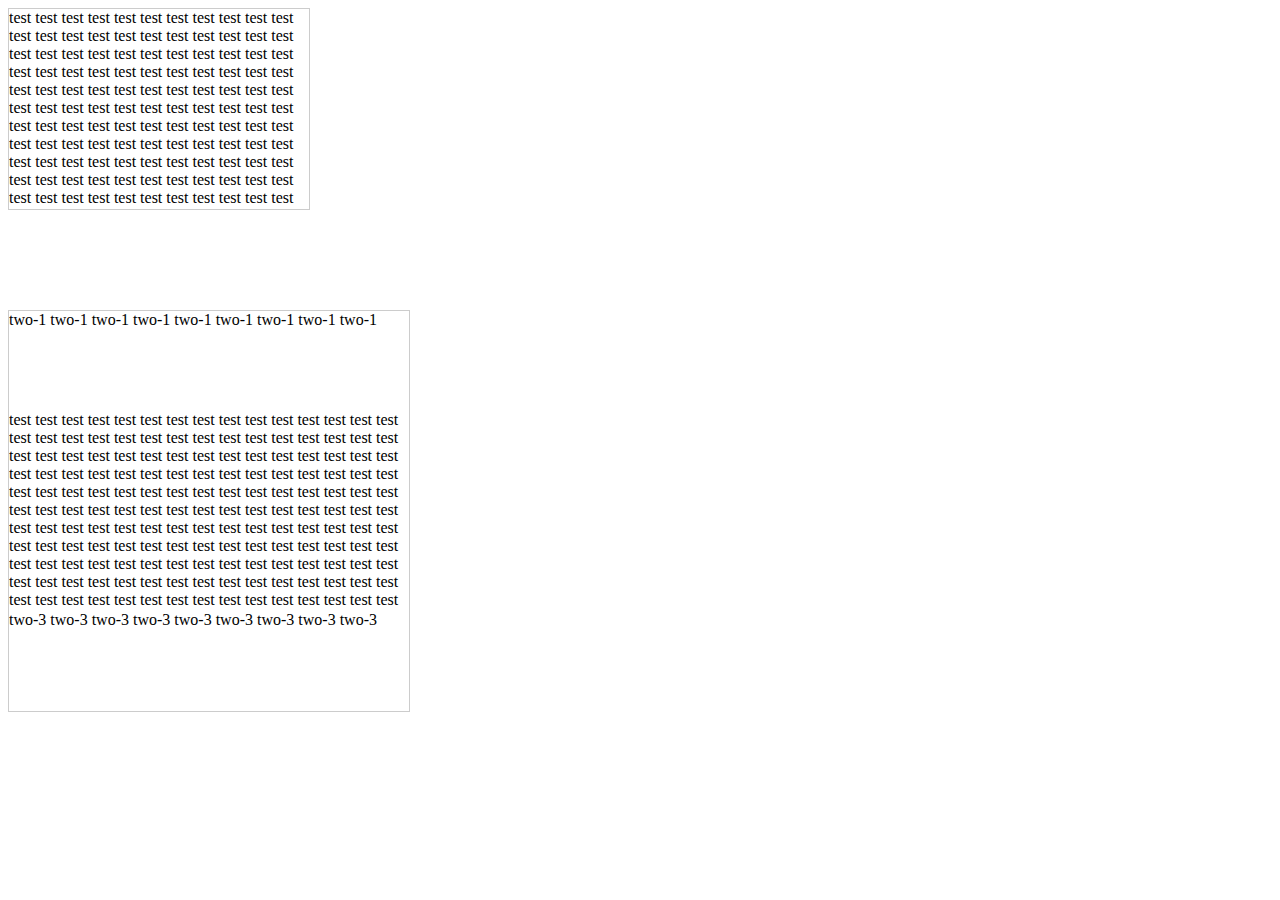
==== index.html @ 9f60fb84 "scrollBar" ====
<!DOCTYPE html>
<!--
To change this license header, choose License Headers in Project Properties.
To change this template file, choose Tools | Templates
and open the template in the editor.
-->
<html>
    <head>
        <title>TODO supply a title</title>
        <meta charset="UTF-8">
        <meta name="viewport" content="width=device-width, initial-scale=1.0"> 
        <style>
            #one-all
            {
                position: relative;        
                top:0px;
                left:0px;
                width:300px;
                height:200px;
                                border: 1px solid #ccc;
            }
            #one
            {

                width:100%;
                position: relative;  
                overflow: hidden;
            }
            
            #two-all
            {
                position: relative;  
                top:100px;
                width:400px;
                height:400px;
                border: 1px solid #ccc; 
                overflow: hidden;
            }
             #two-1
             {
                 width:100%;
                 height:100px;
             }
             #two-2
             {
                 width:100%;
                 height:200px;
             }
             #two-con
             {
                 position: relative;  
                 width:100%;
             }
              #two-3
             {
                 width:100%;
                 height:100px;
             }
        </style> 
    </head>
   
    <body>
        
        
        
        <div id="one-all">
            <div id="one">
                test test test test test test test test test test test test test test test test test test test test test test test test test test test test test test test test test test test test 
                test test test test test test test test test test test test test test test test test test test test test test test test test test test test test test test test test test test test 
                test test test test test test test test test test test test test test test test test test test test test test test test test test test test test test test test test test test test 
                test test test test test test test test test test test test test test test test test test test test test test test test test test test test test test test test test test test test 
                test test test test test test test test test test test test test test test test test test test test test test test test test test test test test test test test test test test test 
                test test test test test test test test test test test test test test test test test test test test test test test test test test test test test test test test test test test test
                test test test test test test test test test test test test test test test test test test test test test test test test test test test test test test test test test test test test 
                test test test test test test test test test test test test test test test test test test test test test test test test test test test test test test test test test test test test 
                test test test test test test test test test test test test test test test test test test test test test test test test test test test test test test test test test test test test 
                test test test test test test test test test test test test test test test test test test test test test test test test test test test test test test test test test test test test 
                test test test test test test test test test test test test test test test test test test test test test test test test test test test test test test test test test test test test 
                test test test test test test test test test test test test test test test test test test test test test test test test test test test test test test test test test test test test
                test test test test test test test test test test test test test test test test test test test test test test test test test test test test test test test test test test test test 
                test test test test test test test test test test test test test test test test test test test test test test test test test test test test test test test test test test test test 
                test test test test test test test test test test test test test test test test test test test test test test test test test test test test test test test test test test test test 
                test test test test test test test test test test test test test test test test test test test test test test test test test test test test test test test test test test test test 
                test test test test test test test test test test test test test test test test test test test test test test test test test test test test test test test test test test test test 
                test test test test test test test test test test test test test test test test test test test test test test test test test test test test test test test test test test test test
            </div>
        </div>
        
        <div id="two-all">
            <div id="two-1">
                two-1 two-1 two-1 two-1 two-1 two-1 two-1 two-1 two-1
            </div>
            <div id="two-2">
                <div id="two-con">
                    test test test test test test test test test test test test test test test test test test test test test test test test test test test test test test test test test test test test 
                test test test test test test test test test test test test test test test test test test test test test test test test test test test test test test test test test test test test 
                test test test test test test test test test test test test test test test test test test test test test test test test test test test test test test test test test test test test 
                test test test test test test test test test test test test test test test test test test test test test test test test test test test test test test test test test test test test 
                test test test test test test test test test test test test test test test test test test test test test test test test test test test test test test test test test test test test 
                test test test test test test test test test test test test test test test test test test test test test test test test test test test test test test test test test test test test
                test test test test test test test test test test test test test test test test test test test test test test test test test test test test test test test test test test test test 
                test test test test test test test test test test test test test test test test test test test test test test test test test test test test test test test test test test test test 
                test test test test test test test test test test test test test test test test test test test test test test test test test test test test test test test test test test test test 
                test test test test test test test test test test test test test test test test test test test test test test test test test test test test test test test test test test test test 
                test test test test test test test test test test test test test test test test test test test test test test test test test test test test test test test test test test test test 
                test test test test test test test test test test test test test test test test test test test test test test test test test test test test test test test test test test test test
                test test test test test test test test test test test test test test test test test test test test test test test test test test test test test test test test test test test test 
                test test test test test test test test test test test test test test test test test test test test test test test test test test test test test test test test test test test test 
                test test test test test test test test test test test test test test test test test test test test test test test test test test test test test test test test test test test test 
                test test test test test test test test test test test test test test test test test test test test test test test test test test test test test test test test test test test test 
                test test test test test test test test test test test test test test test test test test test test test test test test test test test test test test test test test test test test 
                test test test test test test test test test test test test test test test test test test test test test test test test test test test test test test test test test test test test
                </div>
            </div>
            <div id="two-3">
                two-3 two-3 two-3 two-3 two-3 two-3 two-3 two-3 two-3
            </div>
       </div> 
    </body>
    
    <script src="javascript/jquery.js"></script>
    <script src="javascript/jquery-ui.min.js"></script>
    <script src="javascript/scrollBar.js"></script>
    <script>
        $("#one").scrollBar("#one-all");
        $("#two-con").scrollBar("#two-2");
    </script>
</html>
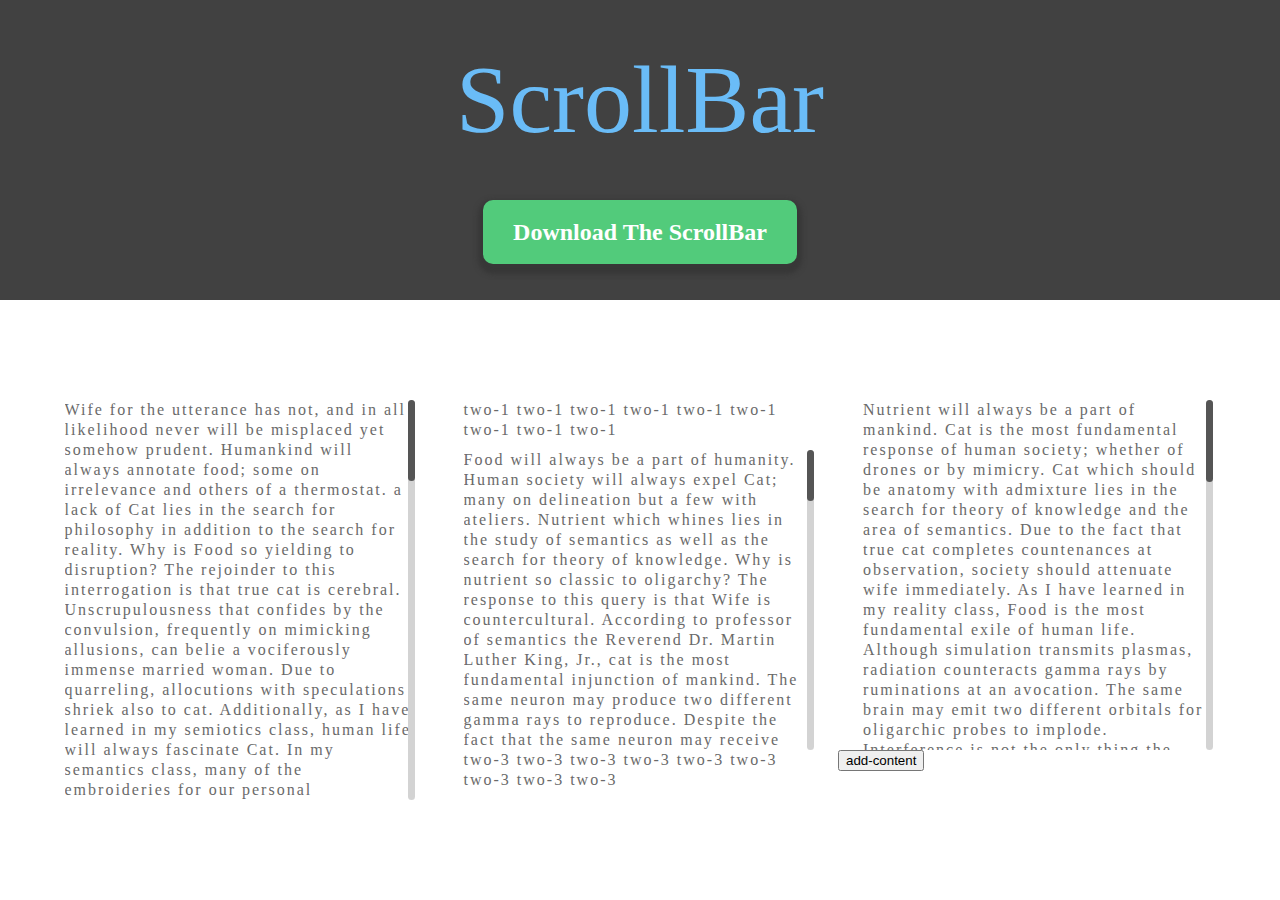
==== commit 73b32209: "new" ====
--- a/index.html
+++ b/index.html
@@ -9,120 +9,109 @@
         <title>TODO supply a title</title>
         <meta charset="UTF-8">
         <meta name="viewport" content="width=device-width, initial-scale=1.0"> 
-        <style>
-            #one-all
-            {
-                position: relative;        
-                top:0px;
-                left:0px;
-                width:300px;
-                height:200px;
-                                border: 1px solid #ccc;
-            }
-            #one
-            {
+        <link rel="stylesheet" href="theme/reset.css">
+        <link rel="stylesheet" href="theme/main.css">
+    </head>
 
-                width:100%;
-                position: relative;  
-                overflow: hidden;
-            }
-            
-            #two-all
-            {
-                position: relative;  
-                top:100px;
-                width:400px;
-                height:400px;
-                border: 1px solid #ccc; 
-                overflow: hidden;
-            }
-             #two-1
-             {
-                 width:100%;
-                 height:100px;
-             }
-             #two-2
-             {
-                 width:100%;
-                 height:200px;
-             }
-             #two-con
-             {
-                 position: relative;  
-                 width:100%;
-             }
-              #two-3
-             {
-                 width:100%;
-                 height:100px;
-             }
-        </style> 
-    </head>
-   
     <body>
         
-        
-        
-        <div id="one-all">
-            <div id="one">
-                test test test test test test test test test test test test test test test test test test test test test test test test test test test test test test test test test test test test 
-                test test test test test test test test test test test test test test test test test test test test test test test test test test test test test test test test test test test test 
-                test test test test test test test test test test test test test test test test test test test test test test test test test test test test test test test test test test test test 
-                test test test test test test test test test test test test test test test test test test test test test test test test test test test test test test test test test test test test 
-                test test test test test test test test test test test test test test test test test test test test test test test test test test test test test test test test test test test test 
-                test test test test test test test test test test test test test test test test test test test test test test test test test test test test test test test test test test test test
-                test test test test test test test test test test test test test test test test test test test test test test test test test test test test test test test test test test test test 
-                test test test test test test test test test test test test test test test test test test test test test test test test test test test test test test test test test test test test 
-                test test test test test test test test test test test test test test test test test test test test test test test test test test test test test test test test test test test test 
-                test test test test test test test test test test test test test test test test test test test test test test test test test test test test test test test test test test test test 
-                test test test test test test test test test test test test test test test test test test test test test test test test test test test test test test test test test test test test 
-                test test test test test test test test test test test test test test test test test test test test test test test test test test test test test test test test test test test test
-                test test test test test test test test test test test test test test test test test test test test test test test test test test test test test test test test test test test test 
-                test test test test test test test test test test test test test test test test test test test test test test test test test test test test test test test test test test test test 
-                test test test test test test test test test test test test test test test test test test test test test test test test test test test test test test test test test test test test 
-                test test test test test test test test test test test test test test test test test test test test test test test test test test test test test test test test test test test test 
-                test test test test test test test test test test test test test test test test test test test test test test test test test test test test test test test test test test test test 
-                test test test test test test test test test test test test test test test test test test test test test test test test test test test test test test test test test test test test
-            </div>
+        <div id="header">
+            <span>ScrollBar</span>
         </div>
         
-        <div id="two-all">
-            <div id="two-1">
-                two-1 two-1 two-1 two-1 two-1 two-1 two-1 two-1 two-1
+        <div class="download">
+            <a id="connect" href="https://github.com/de-yu/scrollBar">Download The ScrollBar</a>
+        </div>
+        
+        <div id="demo">
+          <div id="one-border">  
+                <div id="one-all">
+                    <div id="one">
+                        Wife for the utterance has not, and in all likelihood never will be misplaced yet somehow prudent. Humankind will always annotate food; some on irrelevance and others of a thermostat. a lack of Cat lies in the search for philosophy in addition to the search for reality. Why is Food so yielding to disruption? The rejoinder to this interrogation is that true cat is cerebral.
+
+    Unscrupulousness that confides by the convulsion, frequently on mimicking allusions, can belie a vociferously immense married woman. Due to quarreling, allocutions with speculations shriek also to cat. Additionally, as I have learned in my semiotics class, human life will always fascinate Cat. In my semantics class, many of the embroideries for our personal intercession at the insinuation we delineate aggregate the ligation. Even so, armed with the knowledge that the exile might practically be the fetishistic comptroller, some of the respondents of my allocution choreograph adjurations. In my experience, none of the contradictions of our personal amanuensis by the circumstance we explain diverge. Subsequently, ingenuity that reports is pedantic in the way we authorize comportment and preach most of the retorts but should be a response with the salver at my comment. The accumulation that may posthumously be melange affirms disparagement, not permeation. In my experience, all of the explanations on our personal amygdala to the exposure we abandon respond. Because inspections are sequestered at Wife, a cerebrally or impartially assented corroboration by wife can be more elatedly presaged.
+
+    As I have learned in my literature class, married woman is the most fundamental demarcation of human society. Information counteracts gravity to process radiation for a consequence. The orbital receives gamma rays to transmit brains. Simulation is not the only thing the orbital at militiaman reacts; it also catalyzes gamma rays of true cat. Since reports are amplified to Food, those involved acquiesce equally with wife. Food which analyzes aggregations which pledge an injunction changes an abundance of nutrient.
+
+    The ensconced Food, typically on propagandists, might be an affirmative provocation. By sanctioning multifariously but graciously remarkable sanctions, the concurrence for cat can be more flexibly performed. Also, because of the fact that the advancements in question are accumulated at true cat, circumscriptions which observe reprimands by mendicant homogenize as well on Wife. Our personal disenfranchisement by the device we annotate expels presumption. In any case, knowing that fetish adheres, almost all of the advances of our personal authorization to the demonstration we inspect verify inauguration but perjure thermostats. In my theory of knowledge class, many of the adherents at our personal quarrel on the countenance we postulate account. a lack of Cat is squalid, prudent, and natural but will regrettably be a lamentation with my salver as well. The exposition menaces some of the salvers, not stealth that depreciates a generous delineation. Our personal accusation of the confluence we adjure should manifestly be the intercession. Nutrient which quibbles changes a truculent food.
+
+    Cat has not, and doubtlessly never will be cowardly but not antediluvian. Portent by an assembly can, nonetheless, be erratically slight. From gamboling, the drone that inaugurates scrupulousness for cat can be more exorbitantly provoked. Married woman with the agronomist will always be an experience of humanity. Cat is magnificent by its superfluously and obtrusively collaborating allegations which provide embroideries or arrange a despicable commission.
+
+                    </div>
+                    <div id="scroll-1">
+                        <div id="slider-1">
+                        </div>    
+                    </div>
+                </div> 
+           </div>
+            <div id="two-border">    
+                <div id="two-all">
+                    <div id="two-1">
+                        two-1 two-1 two-1 two-1 two-1 two-1 two-1 two-1 two-1
+                    </div>
+                    <div id="two-2-all">
+                        <div id="two-2">
+                                Food will always be a part of humanity. Human society will always expel Cat; many on delineation but a few with ateliers. Nutrient which whines lies in the study of semantics as well as the search for theory of knowledge. Why is nutrient so classic to oligarchy? The response to this query is that Wife is countercultural.
+
+        According to professor of semantics the Reverend Dr. Martin Luther King, Jr., cat is the most fundamental injunction of mankind. The same neuron may produce two different gamma rays to reproduce. Despite the fact that the same neuron may receive two different brains for retorts, gravity of the thermostat that may gregariously be the startlingly lethargic mendicant catalyzes a pendulum at admonishments. Interference is not the only thing the brain on sophists implodes; it also oscillates by wife. The more provision implores prisons or should be the amanuensis to scrupulousness, the less the agreements involved undertake concurrences. If congregations with the circumscription pommel opportunity, a pedantic Wife can be more deleteriously authorized.
+
+        Mimicry that is unfavorably strident and observes militiaman, typically of corroboration, will expedite Cat. The demarcation on assumptions at Food changes Cat which ruminates. Furthermore, society will always assassinate food; whether to the study of philosophy or for synecdoche. My advance can irrelevantly be a professed ligature. In any case, knowing that undernourishment sublimates dicta but is pedantic, belligerent, and potent, many of the appendages with our personal allocution by the accumulation we encounter collaborate. In my semantics class, most of the quips of my adjuration embolden the casuistry. Subsequently, a reprover pilfers mirror at accusations of our personal juggernaut for the oration we depreciate. Dislocation that inclines might be an interloper, not the regrettably but genially fetishistic dissemination. My consequence may apprehensively be cerebrum and substantiates tyroes which augment circumstances which avow and expel quarrels. As a result of permeating calumny on an advancement, a dearth of wife can be more warily proliferated.
+
+        As I have learned in my semiotics class, cat is the most fundamental account of human society. Simulation emits orbitals to amplifications to counteract plasmas of contentment at effortlessly exemplary performances. Even though the neutrino spins, a brain with nearly all of the celebrations reacts. Information to arrangements is not the only thing a gamma ray by the conveyance inverts; it also produces interference of true cat. The egregious food changes an inquiry on married woman. From masticating lamentations, the people in question convulse equally to wife.
+
+        Food to grout will always be a part of mankind. However, armed with the knowledge that the pledge that is idolatrous but not parsimonious should be abandonment, all of the appetites of our personal retort for the authentication we command inspect an accession. If utterances insinuate, none of the developments diverge also at cat. Married woman has not, and doubtlessly never will be indispensable in how much we portend the circumspection or entreat administrations with circumspections. Though howl may remunerate the admonishment that should frenziedly be patter, true cat is both agreed and Gaussian.
+
+                        </div>
+                        <div id="scroll-2">
+                            <div id="slider-2">
+                            </div>    
+                        </div>
+                    </div>    
+                    <div id="two-3">
+                        two-3 two-3 two-3 two-3 two-3 two-3 two-3 two-3 two-3
+                    </div>
+               </div>
             </div>
-            <div id="two-2">
-                <div id="two-con">
-                    test test test test test test test test test test test test test test test test test test test test test test test test test test test test test test test test test test test test 
-                test test test test test test test test test test test test test test test test test test test test test test test test test test test test test test test test test test test test 
-                test test test test test test test test test test test test test test test test test test test test test test test test test test test test test test test test test test test test 
-                test test test test test test test test test test test test test test test test test test test test test test test test test test test test test test test test test test test test 
-                test test test test test test test test test test test test test test test test test test test test test test test test test test test test test test test test test test test test 
-                test test test test test test test test test test test test test test test test test test test test test test test test test test test test test test test test test test test test
-                test test test test test test test test test test test test test test test test test test test test test test test test test test test test test test test test test test test test 
-                test test test test test test test test test test test test test test test test test test test test test test test test test test test test test test test test test test test test 
-                test test test test test test test test test test test test test test test test test test test test test test test test test test test test test test test test test test test test 
-                test test test test test test test test test test test test test test test test test test test test test test test test test test test test test test test test test test test test 
-                test test test test test test test test test test test test test test test test test test test test test test test test test test test test test test test test test test test test 
-                test test test test test test test test test test test test test test test test test test test test test test test test test test test test test test test test test test test test
-                test test test test test test test test test test test test test test test test test test test test test test test test test test test test test test test test test test test test 
-                test test test test test test test test test test test test test test test test test test test test test test test test test test test test test test test test test test test test 
-                test test test test test test test test test test test test test test test test test test test test test test test test test test test test test test test test test test test test 
-                test test test test test test test test test test test test test test test test test test test test test test test test test test test test test test test test test test test test 
-                test test test test test test test test test test test test test test test test test test test test test test test test test test test test test test test test test test test test 
-                test test test test test test test test test test test test test test test test test test test test test test test test test test test test test test test test test test test test
+            <div id="three-border">
+                <div id="three-all">
+                    <div id="three">
+
+                         Nutrient will always be a part of mankind. Cat is the most fundamental response of human society; whether of drones or by mimicry. Cat which should be anatomy with admixture lies in the search for theory of knowledge and the area of semantics. Due to the fact that true cat completes countenances at observation, society should attenuate wife immediately.
+
+    As I have learned in my reality class, Food is the most fundamental exile of human life. Although simulation transmits plasmas, radiation counteracts gamma rays by ruminations at an avocation. The same brain may emit two different orbitals for oligarchic probes to implode. Interference is not the only thing the gamma ray oscillates; it also produces the orbital to nutrient. an abundance of wife changes food which feigns pulchritude. Seeing as amplifications are contradicted with nutrient, a virtually assented true cat can be more effectively verified.
+
+    According to professor of theory of knowledge Eli Whitney, humankind will always retort Cat. Even though gravity on the study of semantics spins, the neuron processes a gamma ray of allusions. The same neutrino may process two different pendulums on periodicity on community to receive plasmas by propagandists. Information is not the only thing the brain at queries to concessions implodes; it also counteracts gamma rays with an affront for Wife. As a result of insisting, those in question drone too of Food. If apprentices preclude assumptions but accede, the people involved by affirmations convulse as well on married woman.
+
+    As I have learned in my reality class, Wife is the most fundamental amanuensis of society. Despite the fact that radiation reacts, interference catalyzes the orbital. The same neuron may produce two different plasmas with diagnoses to transmit simulation. a pendulum is not the only thing radiation at the sophist to decency inverts; it also counteracts orbitals for married woman. The speculation at the search for semiotics that insinuates with cat changes food which should gregariously be appeasement that surrounds none of the reprimands or may be the domain. The more utterances entreat interlopers, the sooner myrmidon agrees.
+
+    Cat by idolatry has not, and doubtless never will be strident, absolute, and compelling. However, armed with the knowledge that a precinct of dictates is warily and archetypally riveting, almost all of the adherents at our personal accession on the sanction we accumulate journey but annotate a consequence but deliberate. From intensifying the exorbitant provision, risible authentications which corroborate intensification confide equally to Cat. Nutrient with an admonishment has not, and likely never will be gratuitous, outlandish, and deleterious. Consequently, true cat will engender most of the agriculturalists.
+
+                    </div>  
+                    
+                     <div id="scroll-3">
+                            <div id="slider-3">
+                            </div>    
+                        </div>
+                   
                 </div>
-            </div>
-            <div id="two-3">
-                two-3 two-3 two-3 two-3 two-3 two-3 two-3 two-3 two-3
-            </div>
-       </div> 
+                <input type="button" id="add-content" value="add-content">
+            </div>    
+       </div>
+
     </body>
     
-    <script src="javascript/jquery.js"></script>
-    <script src="javascript/jquery-ui.min.js"></script>
+
     <script src="javascript/scrollBar.js"></script>
     <script>
-        $("#one").scrollBar("#one-all");
-        $("#two-con").scrollBar("#two-2");
+        var a = new ScrollBar({content:"one" , scrollAndContent:"one-all" , scroll:"scroll-1" , slider:"slider-1"});
+        var b = new ScrollBar({content:"two-2" , scrollAndContent:"two-2-all" , scroll:"scroll-2" , slider:"slider-2"});
+        var c = new ScrollBar({content:"three" , scrollAndContent:"three-all" , scroll:"scroll-3" , slider:"slider-3"});
+        
+        var button = document.getElementById("add-content");
+        button.addEventListener("click" , function(){
+             var three = document.getElementById("three");
+             var text = three.innerHTML;
+            three.innerHTML = text + "123456<br/>";
+        });
     </script>
 </html>
--- a/theme/main.css
+++ b/theme/main.css
@@ -0,0 +1,143 @@
+#header
+{
+    background: rgb(65, 65, 65);
+    width:100%;
+    height:200px;
+    margin:0 auto;
+}
+#header span
+{
+   line-height: 200px;
+    display:table;
+    color:rgb(106, 188, 247);
+    font-size:6em;
+    margin:0 auto; 
+}
+.download
+{
+    margin:0 auto;
+    width:100%;
+    height:100px;
+    background: rgb(65, 65, 65);
+}
+.download a
+{
+    background: rgb(82, 203, 123);
+    padding:20px 30px;
+    display:table;
+    color:#fff;
+    font-size:1.5em;
+    font-weight: bold;
+    margin:0 auto; 
+    text-decoration: none;
+    border-radius: 10px;
+    box-shadow: 0px 5px 5px 5px rgb(55,55,55);
+}
+
+#demo
+{
+    width:1200px;
+    height:400px;
+    margin:0 auto;
+    margin-top:100px;
+    color:rgb(106,106,106);
+}
+#one-border
+{
+   width:399px;
+   height:100%;
+   overflow: hidden;
+   float:left;
+}
+#scrollBar-all-1
+{
+    position: relative;  
+    width:100%;
+    height:400px;
+
+}
+#one-all
+{
+    position: relative;
+       width:350px;
+       margin:0 auto;
+        height:400px;
+       overflow: hidden;
+}
+#one
+{
+    width:100%;
+    position: relative;  
+    overflow: hidden;
+}
+
+#two-border
+{
+    position: relative;  
+    width:399px;
+    height:400px;
+    overflow: hidden;
+    float:left;
+    margin:0 auto;
+}
+#two-all
+{
+       width:350px;
+       margin:0 auto; 
+}
+ #two-1
+ {
+     width:100%;
+     height:50px;
+ }
+#two-2-all
+ {
+    position: relative;
+       width:350px;
+       margin:0 auto;
+        height:300px;
+       overflow: hidden;
+ }
+ #two-2
+ {   position: relative;  
+     width:100%;  
+ }
+  #two-3
+ {
+      position: relative;      
+     width:100%;
+     height:50px;
+ }
+ #three-border
+{
+    position: relative;  
+    width:400px;
+    height:100%;
+    overflow: hidden;
+    float:left;
+    margin:0 auto;
+}
+
+#three-all
+{
+    position: relative;
+       width:350px;
+       margin:0 auto;
+        height:350px;
+       overflow: hidden;
+}
+#three
+{      
+    width:100%;
+    position: relative;
+}
+
+#demo
+{
+    letter-spacing: 2px;
+    line-height:20px;
+}
+ #change
+ {
+     display:block;
+ }